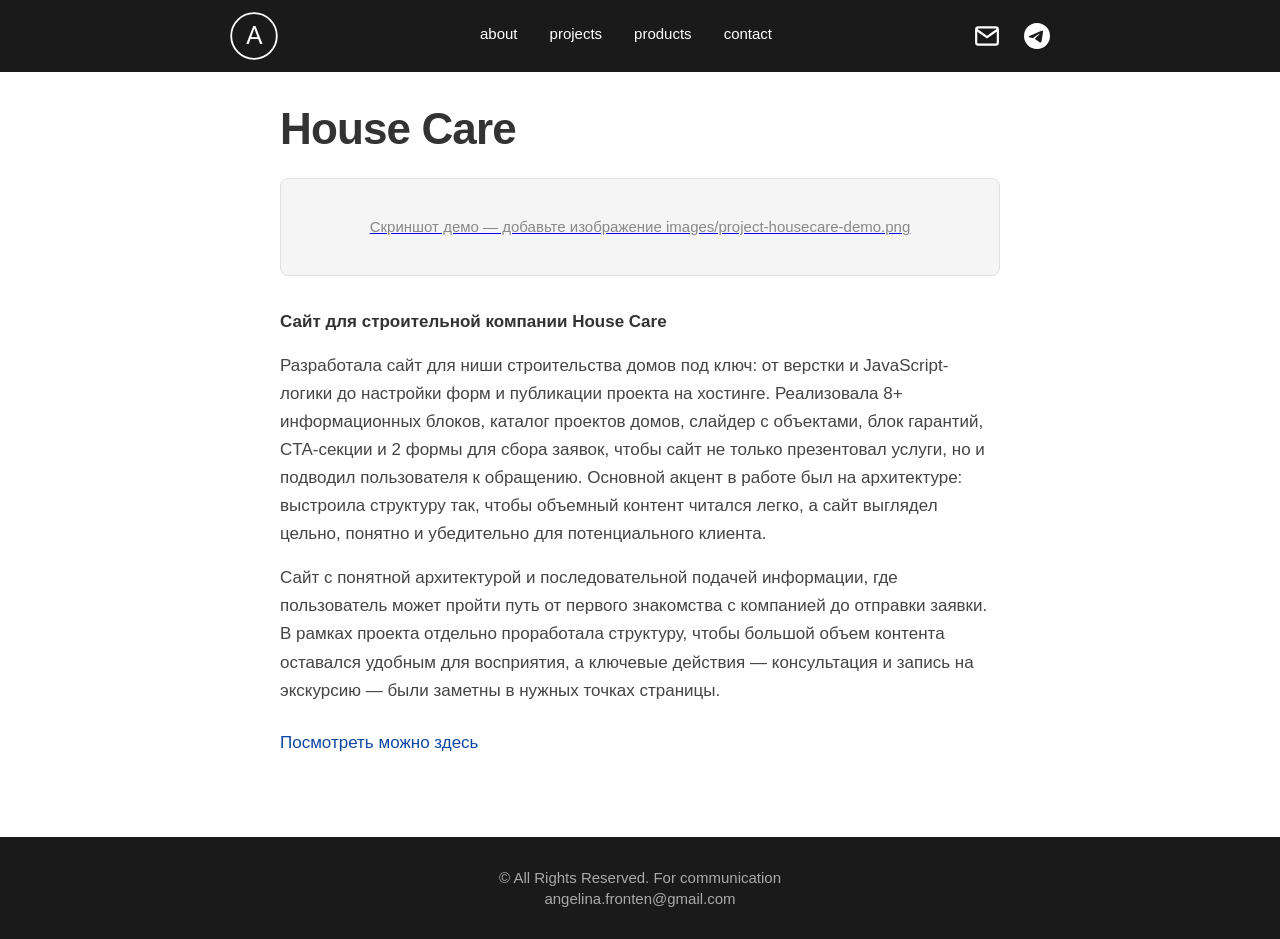
==== project-housecare.html @ 504e4619 "first commit" ====
<!DOCTYPE html>
<html lang="ru">
<head>
  <meta charset="UTF-8">
  <meta name="viewport" content="width=device-width, initial-scale=1.0">
  <title>House Care — Портфолио</title>
  <link rel="stylesheet" href="css/style.css">
</head>
<body>
  <header class="header">
    <div class="header-inner">
      <a href="index.html" class="logo" aria-label="На главную">
        <span class="logo-icon">
          <svg viewBox="0 0 40 40" fill="none" xmlns="http://www.w3.org/2000/svg">
            <circle cx="20" cy="20" r="19" stroke="currentColor" stroke-width="1.5"/>
            <text x="20" y="27" text-anchor="middle" fill="currentColor" class="logo-letter">A</text>
          </svg>
        </span>
      </a>
      <nav class="nav">
        <a href="index.html#about">about</a>
        <a href="index.html#projects">projects</a>
        <a href="index.html#products">products</a>
        <a href="index.html#contact">contact</a>
      </nav>
      <div class="social">
        <a href="mailto:angelina.fronten@gmail.com" aria-label="Почта"><svg class="icon" viewBox="0 0 24 24" fill="none" stroke="currentColor" stroke-width="2"><path d="M4 4h16c1.1 0 2 .9 2 2v12c0 1.1-.9 2-2 2H4c-1.1 0-2-.9-2-2V6c0-1.1.9-2 2-2z"/><polyline points="22,6 12,13 2,6"/></svg></a>
        <a href="https://t.me/smmnlss" aria-label="Telegram"><svg class="icon" viewBox="0 0 24 24" fill="currentColor"><path d="M11.944 0A12 12 0 0 0 0 12a12 12 0 0 0 12 12 12 12 0 0 0 12-12A12 12 0 0 0 12 0a12 12 0 0 0-.056 0zm4.962 7.224c.1-.002.321.023.465.14a.506.506 0 0 1 .171.325c.016.093.036.306.02.472-.18 1.898-.962 6.502-1.36 8.627-.168.9-.499 1.201-.82 1.23-.696.065-1.225-.46-1.9-.902-1.056-.693-1.653-1.124-2.678-1.8-1.185-.78-.417-1.21.258-1.91.177-.184 3.247-2.977 3.307-3.23.007-.032.014-.15-.056-.212s-.174-.041-.249-.024c-.106.024-1.793 1.14-5.061 3.345-.48.33-.913.49-1.302.48-.428-.008-1.252-.241-1.865-.44-.752-.245-1.349-.374-1.297-.789.027-.216.325-.437.893-.663 3.498-1.524 5.83-2.529 6.998-3.014 3.332-1.386 4.025-1.627 4.476-1.635z"/></svg></a>
      </div>
    </div>
  </header>
  <main class="project-page">
    <h1 class="project-page-title">House Care</h1>
    <div class="project-demo">
      <a href="https://nurahmetovaangelina-byte.github.io/buildhouses/" target="_blank" rel="noopener noreferrer" class="project-demo-link">
        <img src="images/project-housecare-demo.png" alt="Демо сайта House Care" class="project-demo-img" onerror="this.style.display='none';this.nextElementSibling.style.display='block';">
        <span class="project-demo-placeholder">Скриншот демо — добавьте изображение images/project-housecare-demo.png</span>
      </a>
    </div>
    <div class="project-page-content">
      <p class="project-page-lead">Сайт для строительной компании House Care</p>
      <p>Разработала сайт для ниши строительства домов под ключ: от верстки и JavaScript-логики до настройки форм и публикации проекта на хостинге. Реализовала 8+ информационных блоков, каталог проектов домов, слайдер с объектами, блок гарантий, CTA-секции и 2 формы для сбора заявок, чтобы сайт не только презентовал услуги, но и подводил пользователя к обращению. Основной акцент в работе был на архитектуре: выстроила структуру так, чтобы объемный контент читался легко, а сайт выглядел цельно, понятно и убедительно для потенциального клиента.</p>
      <p>Сайт с понятной архитектурой и последовательной подачей информации, где пользователь может пройти путь от первого знакомства с компанией до отправки заявки. В рамках проекта отдельно проработала структуру, чтобы большой объем контента оставался удобным для восприятия, а ключевые действия — консультация и запись на экскурсию — были заметны в нужных точках страницы.</p>
      <p><a href="https://nurahmetovaangelina-byte.github.io/buildhouses/" target="_blank" rel="noopener noreferrer" class="project-page-external">Посмотреть можно здесь</a></p>
    </div>
  </main>
  <footer class="footer">
    <p class="footer-text">© All Rights Reserved. For communication</p>
    <p class="footer-email"><a href="mailto:angelina.fronten@gmail.com">angelina.fronten@gmail.com</a></p>
  </footer>
  <script src="scripts/script.js"></script>
</body>
</html>
---- css/style.css ----
@font-face {
  font-family: "Segoe UI Local";
  src: url("../fonts/Segoe UI.ttf") format("truetype");
  font-weight: 100 900;
  font-style: normal;
}

*, *::before, *::after { box-sizing: border-box; }
body { margin: 0; font-family: -apple-system, BlinkMacSystemFont, "Segoe UI", Roboto, sans-serif; }

.header {
  background-color: #1a1a1a;
}

.header-inner {
  display: flex;
  align-items: center;
  justify-content: space-between;
  height: 72px;
  padding: 0 40px;
  max-width: 900px;
  margin: 0 auto;
}

.logo {
  display: flex;
  align-items: center;
  color: #fff;
  text-decoration: none;
  margin-right: 48px;
}

.logo-icon {
  display: block;
  width: 48px;
  height: 48px;
}

.logo svg {
  width: 100%;
  height: 100%;
}

.logo-letter {
  font-family: "Segoe UI Local", sans-serif;
  font-size: 22px;
  font-weight: 600;
}

.nav {
  display: flex;
  align-items: center;
  gap: 32px;
}

.nav a {
  color: #fff;
  text-decoration: none;
  font-size: 15px;
  font-weight: 400;
  padding-bottom: 4px;
  border-bottom: 2px solid transparent;
  transition: color 0.2s, border-color 0.2s, text-shadow 0.2s;
}

.nav a:hover {
  color: #8C8E91;
  text-shadow: 0 1px 0 rgba(255,255,255,0.12), 0 -1px 0 rgba(0,0,0,0.15);
}

.nav-name,
.nav a.nav-name {
  color: #8C8E91;
  border-bottom-color: #8C8E91;
  text-shadow: 0 1px 0 rgba(255,255,255,0.12), 0 -1px 0 rgba(0,0,0,0.15);
}

.social {
  display: flex;
  align-items: center;
  gap: 24px;
  margin-left: 48px;
}

.social a {
  color: #fff;
  display: flex;
  align-items: center;
  justify-content: center;
  text-decoration: none;
  transition: opacity 0.2s;
}

.social a:hover {
  opacity: 0.8;
}

.social .icon {
  width: 26px;
  height: 26px;
}

.about {
  position: relative;
  z-index: 1;
}

.hero {
  position: relative;
  z-index: 1;
  width: 100%;
  height: 70vh;
  min-height: 400px;
  overflow: visible;
}

.hero-bg {
  position: absolute;
  inset: 0;
  background: #1a1a1a url("../images/hero-bg.png") center / cover no-repeat;
}

.hero-avatar {
  position: absolute;
  z-index: 2;
  bottom: -73px;
  left: 736px;
  transform: translateX(-50%);
  width: 160px;
  height: 160px;
  border-radius: 50%;
  border: 3px solid #fff;
  overflow: hidden;
  box-shadow: 0 8px 32px rgba(0,0,0,0.5);
}

.hero-avatar img {
  width: 100%;
  height: 100%;
  object-fit: cover;
  display: block;
}

main {
  position: relative;
  z-index: 0;
  min-height: 60vh;
  margin-top: 90px;
}

main section {
  min-height: 50vh;
  padding: 2rem;
}

.section-block {
  padding: 4rem 40px 5rem;
  background: #fff;
  max-width: 1100px;
  margin-left: auto;
  margin-right: auto;
  box-sizing: border-box;
}

.section-title {
  font-size: clamp(2.5rem, 6vw, 4rem);
  font-weight: 700;
  color: #333;
  margin: 0 0 1.5rem;
  letter-spacing: -0.02em;
  line-height: 1.1;
}

.projects-grid {
  display: grid;
  grid-template-columns: repeat(auto-fill, minmax(320px, 1fr));
  gap: 2rem;
  margin-top: 1rem;
}

.project-card {
  display: flex;
  flex-direction: column;
  border-radius: 8px;
  overflow: hidden;
  border: 1px solid #e0e0e0;
  transition: border-color 0.2s, box-shadow 0.2s;
}

.project-card:hover {
  border-color: #bbb;
  box-shadow: 0 4px 16px rgba(0,0,0,0.08);
}

.project-card-link {
  flex: 1;
  text-decoration: none;
  color: inherit;
  display: block;
}

.project-card-cover {
  position: relative;
  aspect-ratio: 16/10;
  background: #e8e8e8;
  background-size: cover;
  background-position: center;
}

.project-card-cover img {
  position: absolute;
  inset: 0;
  width: 100%;
  height: 100%;
  object-fit: cover;
  display: block;
}

.project-card-title {
  font-size: 1.25rem;
  font-weight: 700;
  color: #333;
  margin: 0;
  padding: 1rem 1.25rem 0.25rem;
  line-height: 1.3;
}

.project-card-desc {
  font-size: 0.9375rem;
  line-height: 1.5;
  color: #555;
  margin: 0;
  padding: 0 1.25rem 1rem;
  display: -webkit-box;
  -webkit-line-clamp: 4;
  -webkit-box-orient: vertical;
  overflow: hidden;
}

.project-card-external {
  font-size: 0.875rem;
  color: #0d47a1;
  text-decoration: none;
  padding: 0.5rem 1.25rem 1rem;
  display: inline-block;
  transition: color 0.2s;
}

.project-card-external:hover {
  color: #1565c0;
}

.project-page {
  max-width: 800px;
  margin: 0 auto;
  padding: 2rem 40px 4rem;
}

.project-page-title {
  font-size: clamp(2rem, 4vw, 2.75rem);
  font-weight: 700;
  color: #333;
  margin: 0 0 1.5rem;
  letter-spacing: -0.02em;
}

.project-demo {
  margin-bottom: 2rem;
  border-radius: 8px;
  overflow: hidden;
  border: 1px solid #e0e0e0;
  background: #f5f5f5;
}

.project-demo-link {
  display: block;
  line-height: 0;
}

.project-demo-img {
  width: 100%;
  height: auto;
  display: block;
  vertical-align: top;
}

.project-demo-placeholder {
  display: none;
  padding: 3rem 2rem;
  text-align: center;
  color: #888;
  font-size: 0.9375rem;
}

.project-page-content {
  font-size: 1.0625rem;
  line-height: 1.65;
  color: #444;
}

.project-page-content p {
  margin: 0 0 1rem;
}

.project-page-lead {
  font-weight: 600;
  color: #333;
  margin-bottom: 1rem;
}

.project-page-external {
  display: inline-block;
  margin-top: 0.5rem;
  color: #0d47a1;
  text-decoration: none;
  font-weight: 500;
}

.project-page-external:hover {
  color: #1565c0;
  text-decoration: underline;
}

.about-content {
  background: #fff;
  padding: 4rem 40px 5rem;
  max-width: 900px;
  margin-left: auto;
  margin-right: auto;
  text-align: center;
}

.about-title {
  font-size: clamp(2.5rem, 6vw, 4rem);
  font-weight: 700;
  color: #333;
  margin: 0 0 1.5rem;
  letter-spacing: -0.02em;
  line-height: 1.1;
}

.about-lead {
  font-size: 1.25rem;
  line-height: 1.5;
  color: #666;
  margin: 0 auto 1.25rem;
  max-width: 52ch;
}

.about-text {
  font-size: 1.0625rem;
  line-height: 1.6;
  color: #666;
  margin: 0 auto;
  max-width: 52ch;
}

.products-content {
  margin-top: 0;
  background: #fff;
  padding: 4rem 40px 5rem;
  max-width: 1100px;
  margin-left: auto;
  margin-right: auto;
  box-sizing: border-box;
}

.products-title {
  font-size: clamp(2.5rem, 6vw, 4rem);
  font-weight: 700;
  color: #333;
  margin: 0 0 2.5rem;
  letter-spacing: -0.02em;
  line-height: 1.1;
  text-align: left;
}

.products-grid {
  display: grid;
  grid-template-columns: repeat(3, 1fr);
  gap: 2rem;
}

@media (max-width: 900px) {
  .products-grid {
    grid-template-columns: repeat(2, 1fr);
  }
}

@media (max-width: 560px) {
  .products-grid {
    grid-template-columns: 1fr;
  }
}

.product-card {
  background: transparent;
  padding: 0;
  text-align: left;
}

.product-icon {
  width: 56px;
  height: 56px;
  border-radius: 50%;
  background: #d0d0d0;
  display: flex;
  align-items: center;
  justify-content: center;
  margin-bottom: 1rem;
}

.product-icon svg {
  width: 28px;
  height: 28px;
  color: #444;
}

.product-card-title {
  font-size: 1.125rem;
  font-weight: 700;
  color: #333;
  margin: 0 0 0.75rem;
  line-height: 1.3;
}

.product-card-desc {
  font-size: 0.9375rem;
  line-height: 1.5;
  color: #555;
  margin: 0 0 0.75rem;
}

.product-price {
  font-size: 0.875rem;
  color: #555;
  margin: 0;
}

.footer {
  background-color: #1a1a1a;
  padding: 2rem 40px;
  text-align: center;
}

.footer-text,
.footer-email {
  margin: 0;
  font-size: 0.9375rem;
  color: #aaaaaa;
}

.footer-email {
  margin-top: 0.25rem;
}

.footer-email a {
  color: #aaaaaa;
  text-decoration: none;
}

.footer-email a:hover {
  color: #fff;
}
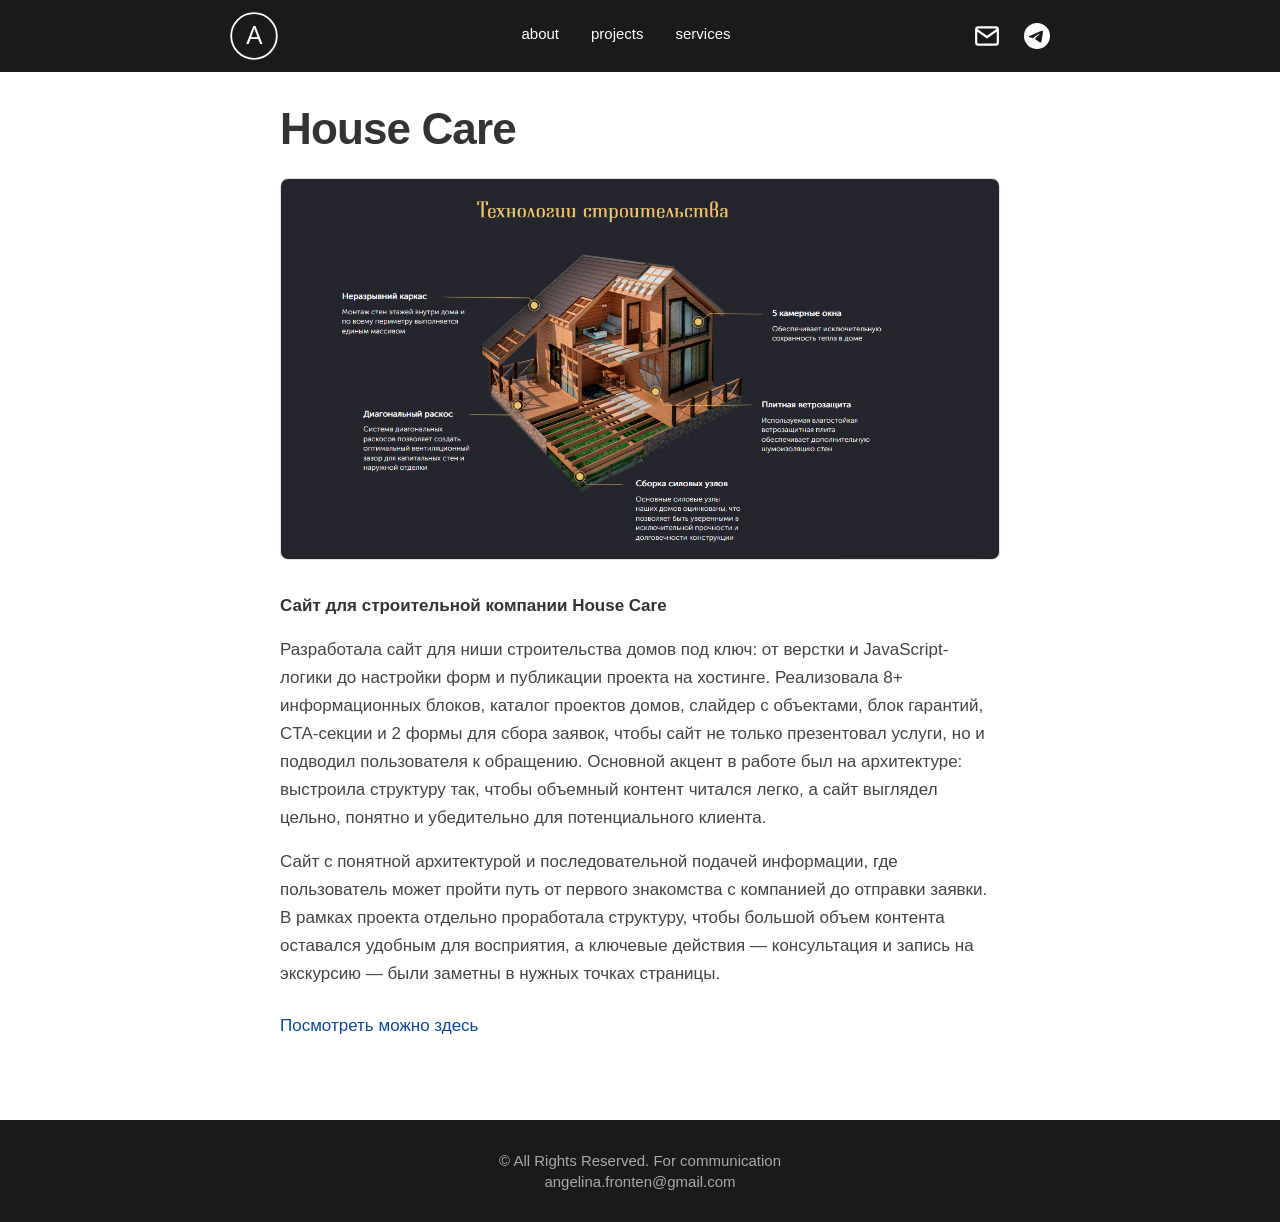
==== commit ac95d953: "commit" ====
--- a/project-housecare.html
+++ b/project-housecare.html
@@ -1,53 +1,133 @@
-<!DOCTYPE html>
+<!doctype html>
 <html lang="ru">
-<head>
-  <meta charset="UTF-8">
-  <meta name="viewport" content="width=device-width, initial-scale=1.0">
-  <title>House Care — Портфолио</title>
-  <link rel="stylesheet" href="css/style.css">
-</head>
-<body>
-  <header class="header">
-    <div class="header-inner">
-      <a href="index.html" class="logo" aria-label="На главную">
-        <span class="logo-icon">
-          <svg viewBox="0 0 40 40" fill="none" xmlns="http://www.w3.org/2000/svg">
-            <circle cx="20" cy="20" r="19" stroke="currentColor" stroke-width="1.5"/>
-            <text x="20" y="27" text-anchor="middle" fill="currentColor" class="logo-letter">A</text>
-          </svg>
-        </span>
-      </a>
-      <nav class="nav">
-        <a href="index.html#about">about</a>
-        <a href="index.html#projects">projects</a>
-        <a href="index.html#products">products</a>
-        <a href="index.html#contact">contact</a>
-      </nav>
-      <div class="social">
-        <a href="mailto:angelina.fronten@gmail.com" aria-label="Почта"><svg class="icon" viewBox="0 0 24 24" fill="none" stroke="currentColor" stroke-width="2"><path d="M4 4h16c1.1 0 2 .9 2 2v12c0 1.1-.9 2-2 2H4c-1.1 0-2-.9-2-2V6c0-1.1.9-2 2-2z"/><polyline points="22,6 12,13 2,6"/></svg></a>
-        <a href="https://t.me/smmnlss" aria-label="Telegram"><svg class="icon" viewBox="0 0 24 24" fill="currentColor"><path d="M11.944 0A12 12 0 0 0 0 12a12 12 0 0 0 12 12 12 12 0 0 0 12-12A12 12 0 0 0 12 0a12 12 0 0 0-.056 0zm4.962 7.224c.1-.002.321.023.465.14a.506.506 0 0 1 .171.325c.016.093.036.306.02.472-.18 1.898-.962 6.502-1.36 8.627-.168.9-.499 1.201-.82 1.23-.696.065-1.225-.46-1.9-.902-1.056-.693-1.653-1.124-2.678-1.8-1.185-.78-.417-1.21.258-1.91.177-.184 3.247-2.977 3.307-3.23.007-.032.014-.15-.056-.212s-.174-.041-.249-.024c-.106.024-1.793 1.14-5.061 3.345-.48.33-.913.49-1.302.48-.428-.008-1.252-.241-1.865-.44-.752-.245-1.349-.374-1.297-.789.027-.216.325-.437.893-.663 3.498-1.524 5.83-2.529 6.998-3.014 3.332-1.386 4.025-1.627 4.476-1.635z"/></svg></a>
+  <head>
+    <meta charset="UTF-8" />
+    <meta name="viewport" content="width=device-width, initial-scale=1.0" />
+    <title>House Care — Портфолио</title>
+    <link rel="stylesheet" href="css/style.css" />
+  </head>
+  <body>
+    <header class="header">
+      <div class="header-inner">
+        <a href="index.html" class="logo" aria-label="На главную">
+          <span class="logo-icon">
+            <svg
+              viewBox="0 0 40 40"
+              fill="none"
+              xmlns="http://www.w3.org/2000/svg"
+            >
+              <circle
+                cx="20"
+                cy="20"
+                r="19"
+                stroke="currentColor"
+                stroke-width="1.5"
+              />
+              <text
+                x="20"
+                y="27"
+                text-anchor="middle"
+                fill="currentColor"
+                class="logo-letter"
+              >
+                A
+              </text>
+            </svg>
+          </span>
+        </a>
+        <nav class="nav">
+          <a href="index.html#about">about</a>
+          <a href="index.html#projects">projects</a>
+          <a href="index.html#services">services</a>
+        </nav>
+        <div class="social">
+          <a href="mailto:angelina.fronten@gmail.com" aria-label="Почта"
+            ><svg
+              class="icon"
+              viewBox="0 0 24 24"
+              fill="none"
+              stroke="currentColor"
+              stroke-width="2"
+            >
+              <path
+                d="M4 4h16c1.1 0 2 .9 2 2v12c0 1.1-.9 2-2 2H4c-1.1 0-2-.9-2-2V6c0-1.1.9-2 2-2z"
+              />
+              <polyline points="22,6 12,13 2,6" /></svg
+          ></a>
+          <a href="https://t.me/smmnlss" aria-label="Telegram"
+            ><svg class="icon" viewBox="0 0 24 24" fill="currentColor">
+              <path
+                d="M11.944 0A12 12 0 0 0 0 12a12 12 0 0 0 12 12 12 12 0 0 0 12-12A12 12 0 0 0 12 0a12 12 0 0 0-.056 0zm4.962 7.224c.1-.002.321.023.465.14a.506.506 0 0 1 .171.325c.016.093.036.306.02.472-.18 1.898-.962 6.502-1.36 8.627-.168.9-.499 1.201-.82 1.23-.696.065-1.225-.46-1.9-.902-1.056-.693-1.653-1.124-2.678-1.8-1.185-.78-.417-1.21.258-1.91.177-.184 3.247-2.977 3.307-3.23.007-.032.014-.15-.056-.212s-.174-.041-.249-.024c-.106.024-1.793 1.14-5.061 3.345-.48.33-.913.49-1.302.48-.428-.008-1.252-.241-1.865-.44-.752-.245-1.349-.374-1.297-.789.027-.216.325-.437.893-.663 3.498-1.524 5.83-2.529 6.998-3.014 3.332-1.386 4.025-1.627 4.476-1.635z"
+              /></svg
+          ></a>
+        </div>
       </div>
-    </div>
-  </header>
-  <main class="project-page">
-    <h1 class="project-page-title">House Care</h1>
-    <div class="project-demo">
-      <a href="https://nurahmetovaangelina-byte.github.io/buildhouses/" target="_blank" rel="noopener noreferrer" class="project-demo-link">
-        <img src="images/project-housecare-demo.png" alt="Демо сайта House Care" class="project-demo-img" onerror="this.style.display='none';this.nextElementSibling.style.display='block';">
-        <span class="project-demo-placeholder">Скриншот демо — добавьте изображение images/project-housecare-demo.png</span>
-      </a>
-    </div>
-    <div class="project-page-content">
-      <p class="project-page-lead">Сайт для строительной компании House Care</p>
-      <p>Разработала сайт для ниши строительства домов под ключ: от верстки и JavaScript-логики до настройки форм и публикации проекта на хостинге. Реализовала 8+ информационных блоков, каталог проектов домов, слайдер с объектами, блок гарантий, CTA-секции и 2 формы для сбора заявок, чтобы сайт не только презентовал услуги, но и подводил пользователя к обращению. Основной акцент в работе был на архитектуре: выстроила структуру так, чтобы объемный контент читался легко, а сайт выглядел цельно, понятно и убедительно для потенциального клиента.</p>
-      <p>Сайт с понятной архитектурой и последовательной подачей информации, где пользователь может пройти путь от первого знакомства с компанией до отправки заявки. В рамках проекта отдельно проработала структуру, чтобы большой объем контента оставался удобным для восприятия, а ключевые действия — консультация и запись на экскурсию — были заметны в нужных точках страницы.</p>
-      <p><a href="https://nurahmetovaangelina-byte.github.io/buildhouses/" target="_blank" rel="noopener noreferrer" class="project-page-external">Посмотреть можно здесь</a></p>
-    </div>
-  </main>
-  <footer class="footer">
-    <p class="footer-text">© All Rights Reserved. For communication</p>
-    <p class="footer-email"><a href="mailto:angelina.fronten@gmail.com">angelina.fronten@gmail.com</a></p>
-  </footer>
-  <script src="scripts/script.js"></script>
-</body>
+    </header>
+    <main class="project-page">
+      <h1 class="project-page-title">House Care</h1>
+      <div class="project-demo">
+        <a
+          href="https://nurahmetovaangelina-byte.github.io/buildhouses/"
+          target="_blank"
+          rel="noopener noreferrer"
+          class="project-demo-link"
+        >
+          <img
+            src="images/demoforhouse.png"
+            alt="Демо сайта House Care"
+            class="project-demo-img"
+            onerror="
+              this.style.display = 'none';
+              this.nextElementSibling.style.display = 'block';
+            "
+          />
+          <span class="project-demo-placeholder"
+            >Скриншот демо — добавьте изображение
+            images/project-housecare-demo.png</span
+          >
+        </a>
+      </div>
+      <div class="project-page-content">
+        <p class="project-page-lead">
+          Сайт для строительной компании House Care
+        </p>
+        <p>
+          Разработала сайт для ниши строительства домов под ключ: от верстки и
+          JavaScript-логики до настройки форм и публикации проекта на хостинге.
+          Реализовала 8+ информационных блоков, каталог проектов домов, слайдер
+          с объектами, блок гарантий, CTA-секции и 2 формы для сбора заявок,
+          чтобы сайт не только презентовал услуги, но и подводил пользователя к
+          обращению. Основной акцент в работе был на архитектуре: выстроила
+          структуру так, чтобы объемный контент читался легко, а сайт выглядел
+          цельно, понятно и убедительно для потенциального клиента.
+        </p>
+        <p>
+          Сайт с понятной архитектурой и последовательной подачей информации,
+          где пользователь может пройти путь от первого знакомства с компанией
+          до отправки заявки. В рамках проекта отдельно проработала структуру,
+          чтобы большой объем контента оставался удобным для восприятия, а
+          ключевые действия — консультация и запись на экскурсию — были заметны
+          в нужных точках страницы.
+        </p>
+        <p>
+          <a
+            href="https://nurahmetovaangelina-byte.github.io/buildhouses/"
+            target="_blank"
+            rel="noopener noreferrer"
+            class="project-page-external"
+            >Посмотреть можно здесь</a
+          >
+        </p>
+      </div>
+    </main>
+    <footer class="footer">
+      <p class="footer-text">© All Rights Reserved. For communication</p>
+      <p class="footer-email">
+        <a href="mailto:angelina.fronten@gmail.com"
+          >angelina.fronten@gmail.com</a
+        >
+      </p>
+    </footer>
+    <script src="scripts/script.js"></script>
+  </body>
 </html>
--- a/css/style.css
+++ b/css/style.css
@@ -200,20 +200,16 @@
 }
 
 .project-card-cover {
-  position: relative;
-  aspect-ratio: 16/10;
   background: #e8e8e8;
-  background-size: cover;
-  background-position: center;
+  line-height: 0;
+  overflow: hidden;
 }
 
 .project-card-cover img {
-  position: absolute;
-  inset: 0;
   width: 100%;
-  height: 100%;
-  object-fit: cover;
-  display: block;
+  height: auto;
+  display: block;
+  vertical-align: top;
 }
 
 .project-card-title {
@@ -270,6 +266,7 @@
   overflow: hidden;
   border: 1px solid #e0e0e0;
   background: #f5f5f5;
+  line-height: 0;
 }
 
 .project-demo-link {
@@ -355,7 +352,7 @@
   max-width: 52ch;
 }
 
-.products-content {
+.services-content {
   margin-top: 0;
   background: #fff;
   padding: 4rem 40px 5rem;
@@ -365,7 +362,7 @@
   box-sizing: border-box;
 }
 
-.products-title {
+.services-title {
   font-size: clamp(2.5rem, 6vw, 4rem);
   font-weight: 700;
   color: #333;
@@ -375,31 +372,31 @@
   text-align: left;
 }
 
-.products-grid {
+.services-grid {
   display: grid;
   grid-template-columns: repeat(3, 1fr);
   gap: 2rem;
 }
 
 @media (max-width: 900px) {
-  .products-grid {
+  .services-grid {
     grid-template-columns: repeat(2, 1fr);
   }
 }
 
 @media (max-width: 560px) {
-  .products-grid {
+  .services-grid {
     grid-template-columns: 1fr;
   }
 }
 
-.product-card {
+.service-card {
   background: transparent;
   padding: 0;
   text-align: left;
 }
 
-.product-icon {
+.service-icon {
   width: 56px;
   height: 56px;
   border-radius: 50%;
@@ -410,13 +407,13 @@
   margin-bottom: 1rem;
 }
 
-.product-icon svg {
+.service-icon svg {
   width: 28px;
   height: 28px;
   color: #444;
 }
 
-.product-card-title {
+.service-card-title {
   font-size: 1.125rem;
   font-weight: 700;
   color: #333;
@@ -424,14 +421,14 @@
   line-height: 1.3;
 }
 
-.product-card-desc {
+.service-card-desc {
   font-size: 0.9375rem;
   line-height: 1.5;
   color: #555;
   margin: 0 0 0.75rem;
 }
 
-.product-price {
+.service-price {
   font-size: 0.875rem;
   color: #555;
   margin: 0;
